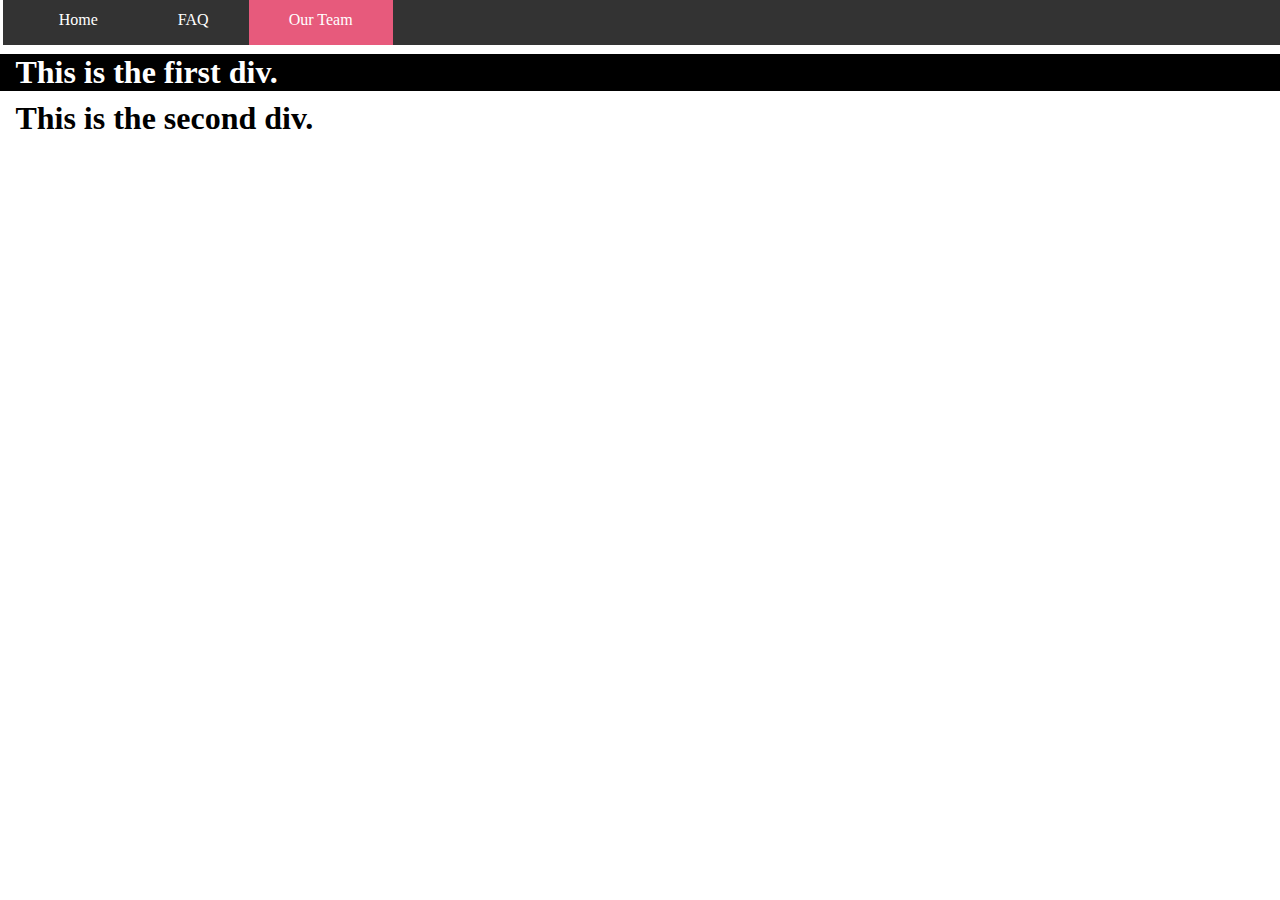
==== index.htm @ ce15e076 "Fixed the about us" ====
<!DOCTYPE html>
<html>
  <head>
    <title>SEGosaurus</title>
    <link type="text/css" rel="stylesheet" href="Resources\CSS\stylesheet.css"/>
  </head>

  <body>
    <div id="MenuBar">
      <ul>
        <li><a href="">Home</a></li>
        <li><a href="faq.html">FAQ</a></li>
        <li><a href="team.html" id="active">Our Team</a></li>
      </ul>
    </div>
    <section>
      <div id="div1">
        <h1>This is the first div.</h1>
      </div>
    </section>
      <div id="div2">
        <h1>This is the second div.</h1>
      </div>
  </body>
</html>
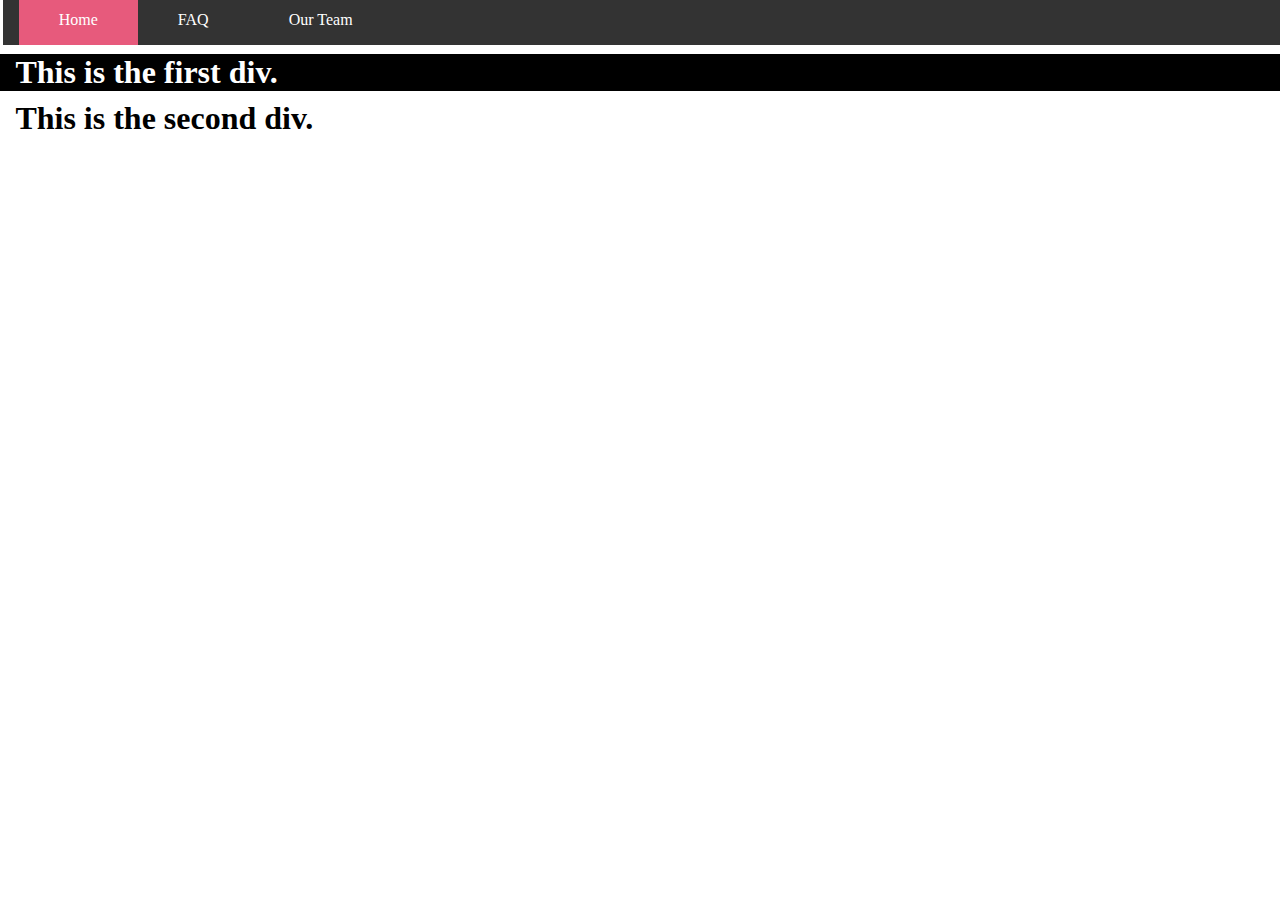
==== commit 8abd8f99: "Big changes" ====
--- a/index.htm
+++ b/index.htm
@@ -8,9 +8,9 @@
   <body>
     <div id="MenuBar">
       <ul>
-        <li><a href="">Home</a></li>
+        <li><a href="index.htm" id="active">Home</a></li>
         <li><a href="faq.html">FAQ</a></li>
-        <li><a href="team.html" id="active">Our Team</a></li>
+        <li><a href="team.html">Our Team</a></li>
       </ul>
     </div>
     <section>
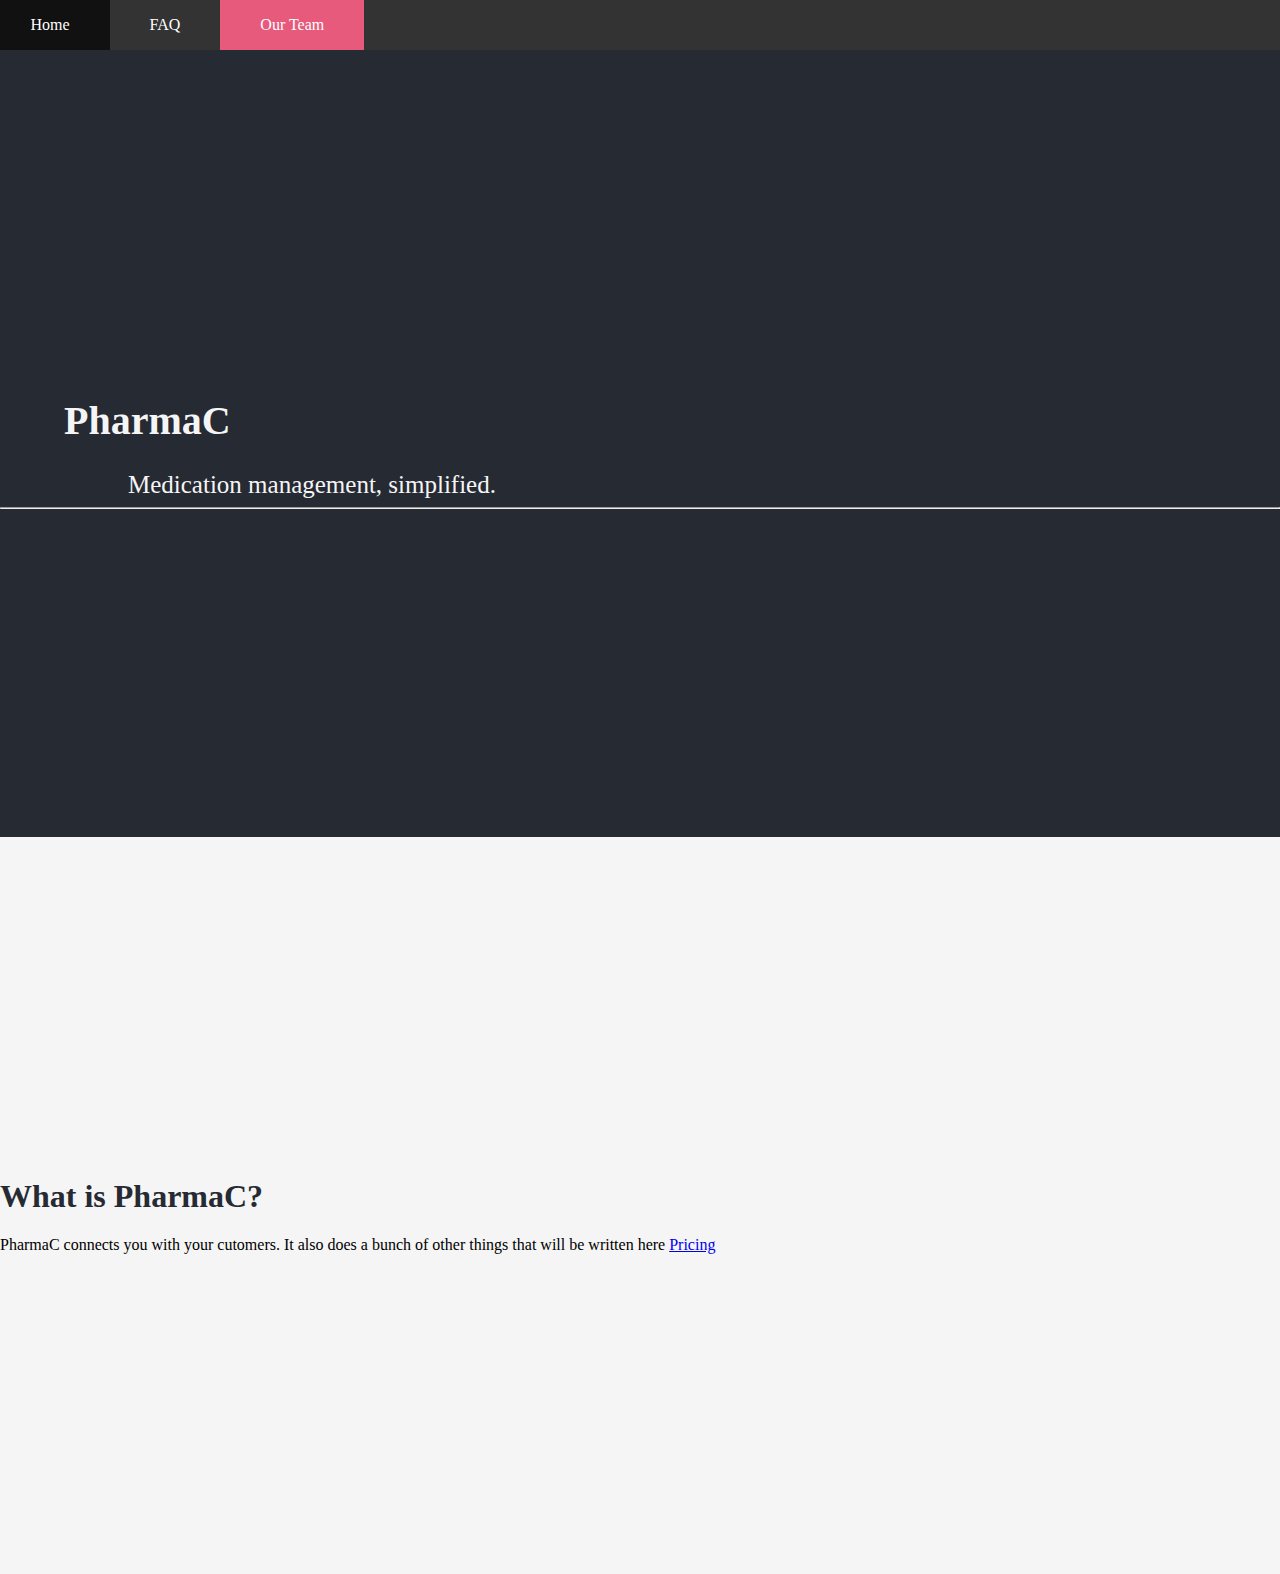
==== commit a476ff8e: "Merge branch 'master' of github.com:SEGosaurus/SEGosaurus.github.io" ====
--- a/index.htm
+++ b/index.htm
@@ -8,18 +8,23 @@
   <body>
     <div id="MenuBar">
       <ul>
-        <li><a href="index.htm" id="active">Home</a></li>
+        <li><a href="">Home</a></li>
         <li><a href="faq.html">FAQ</a></li>
-        <li><a href="team.html">Our Team</a></li>
+        <li><a href="team.html" id="active">Our Team</a></li>
       </ul>
     </div>
     <section>
       <div id="div1">
-        <h1>This is the first div.</h1>
+          
+        <h1>PharmaC</h1>
+          <p1>Medication management, simplified.</p1>
+        <hr>
       </div>
-    </section>
+        
       <div id="div2">
-        <h1>This is the second div.</h1>
-      </div>
+        <h1>What is PharmaC?</h1>
+          <p1>PharmaC connects you with your cutomers.  It also does a bunch of other things that will be written here</p1>
+          <a href="http://www.google.com">Pricing</a>
+        </div>
   </body>
 </html>
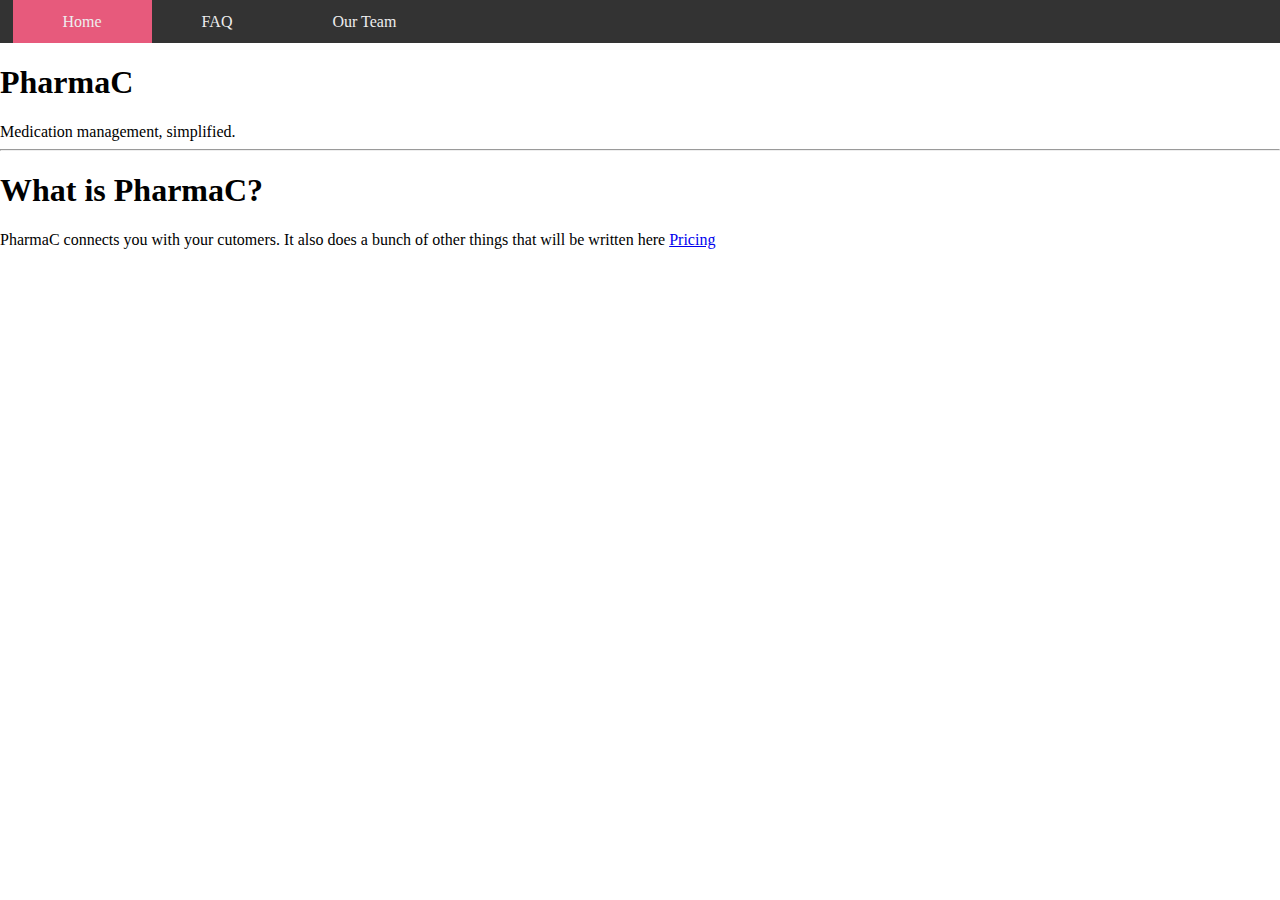
==== commit a97eda40: "Merge branch 'master' of github.com:SEGosaurus/SEGosaurus.github.io" ====
--- a/index.htm
+++ b/index.htm
@@ -6,13 +6,14 @@
   </head>
 
   <body>
-    <div id="MenuBar">
+    <header class="pc-navbar">
       <ul>
-        <li><a href="">Home</a></li>
+        <li><a href="index.htm" id="active">Home</a></li>
         <li><a href="faq.html">FAQ</a></li>
-        <li><a href="team.html" id="active">Our Team</a></li>
+        <li><a href="team.html">Our Team</a></li>
       </ul>
-    </div>
+    </header>
+    
     <section>
       <div id="div1">
           
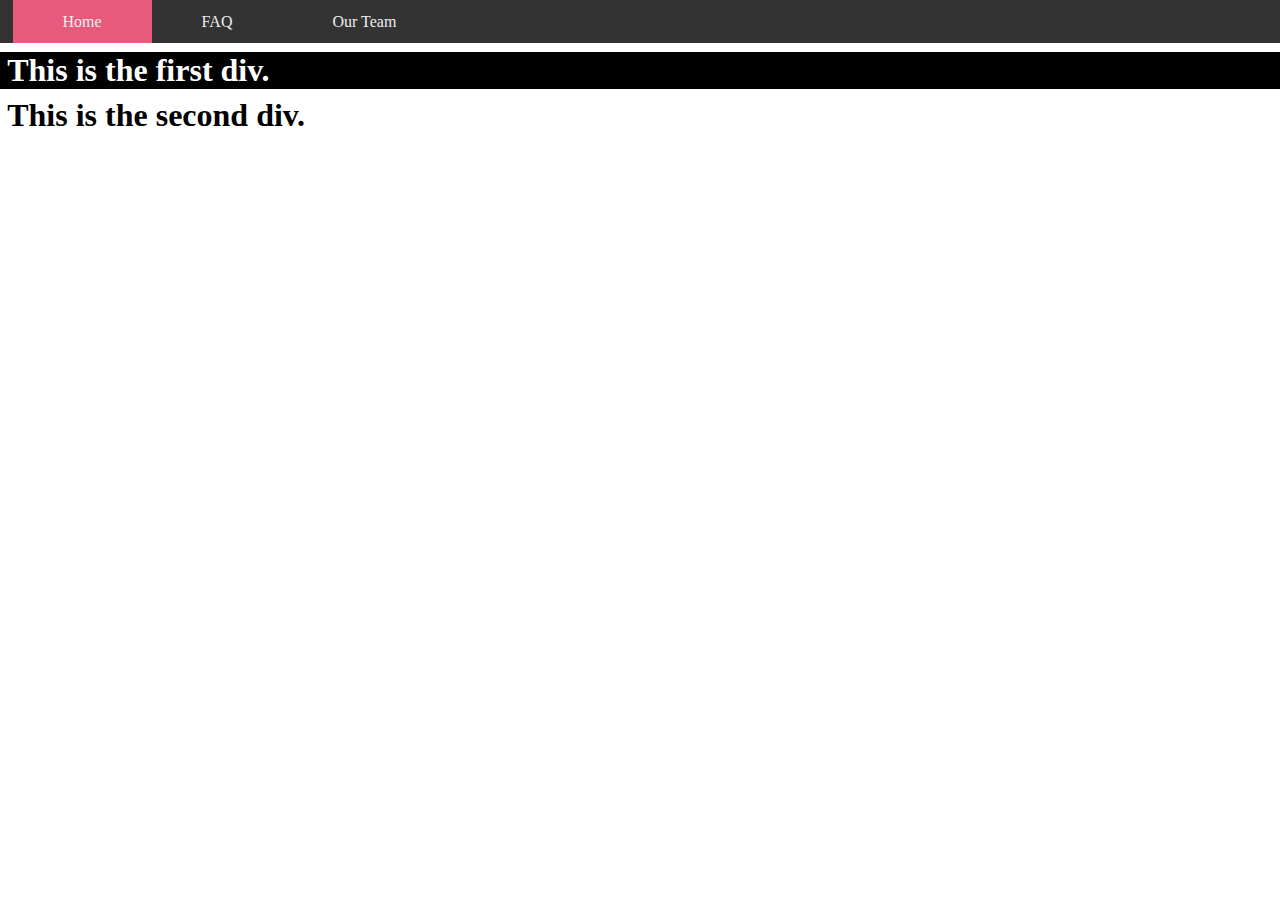
==== commit 0380d11e: "Fixed some stuff" ====
--- a/index.htm
+++ b/index.htm
@@ -16,16 +16,11 @@
     
     <section>
       <div id="div1">
-          
-        <h1>PharmaC</h1>
-          <p1>Medication management, simplified.</p1>
-        <hr>
+        <h1>This is the first div.</h1>
       </div>
-        
+    </section>
       <div id="div2">
-        <h1>What is PharmaC?</h1>
-          <p1>PharmaC connects you with your cutomers.  It also does a bunch of other things that will be written here</p1>
-          <a href="http://www.google.com">Pricing</a>
-        </div>
+        <h1>This is the second div.</h1>
+      </div>
   </body>
 </html>
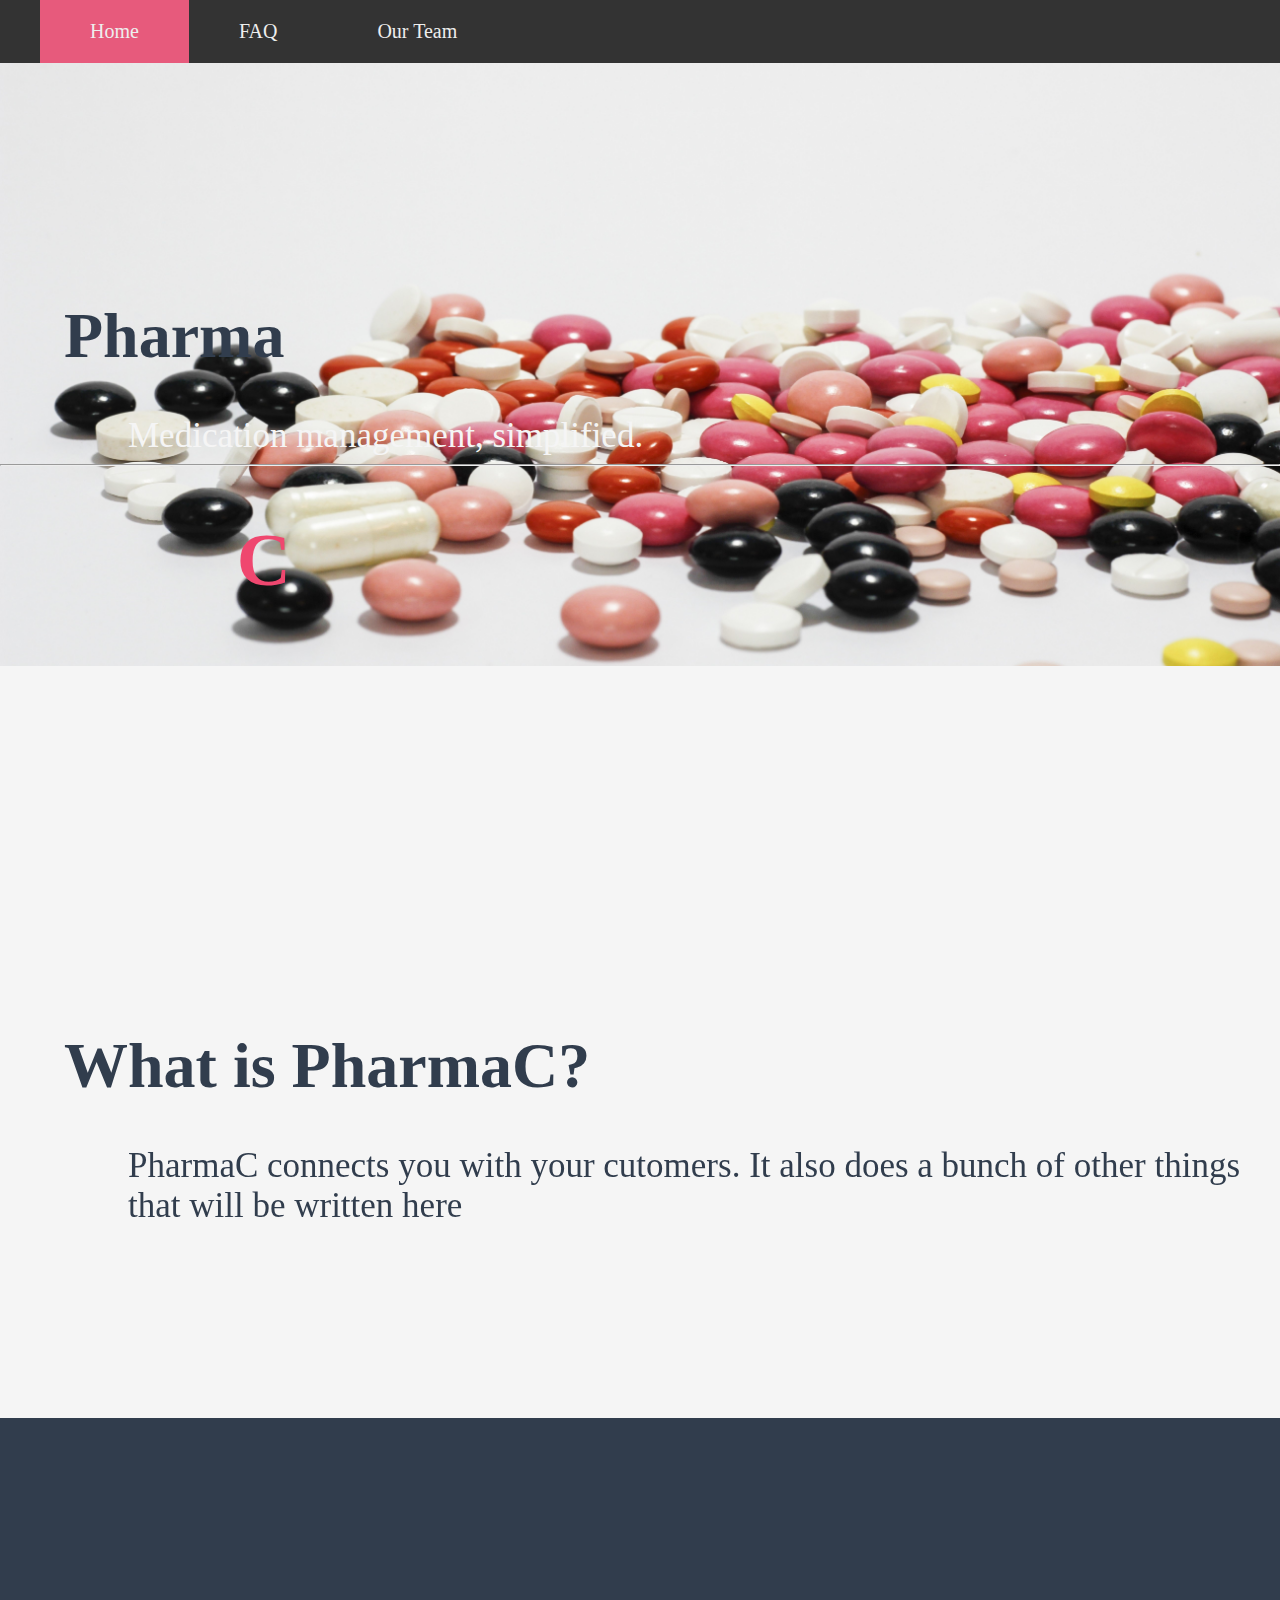
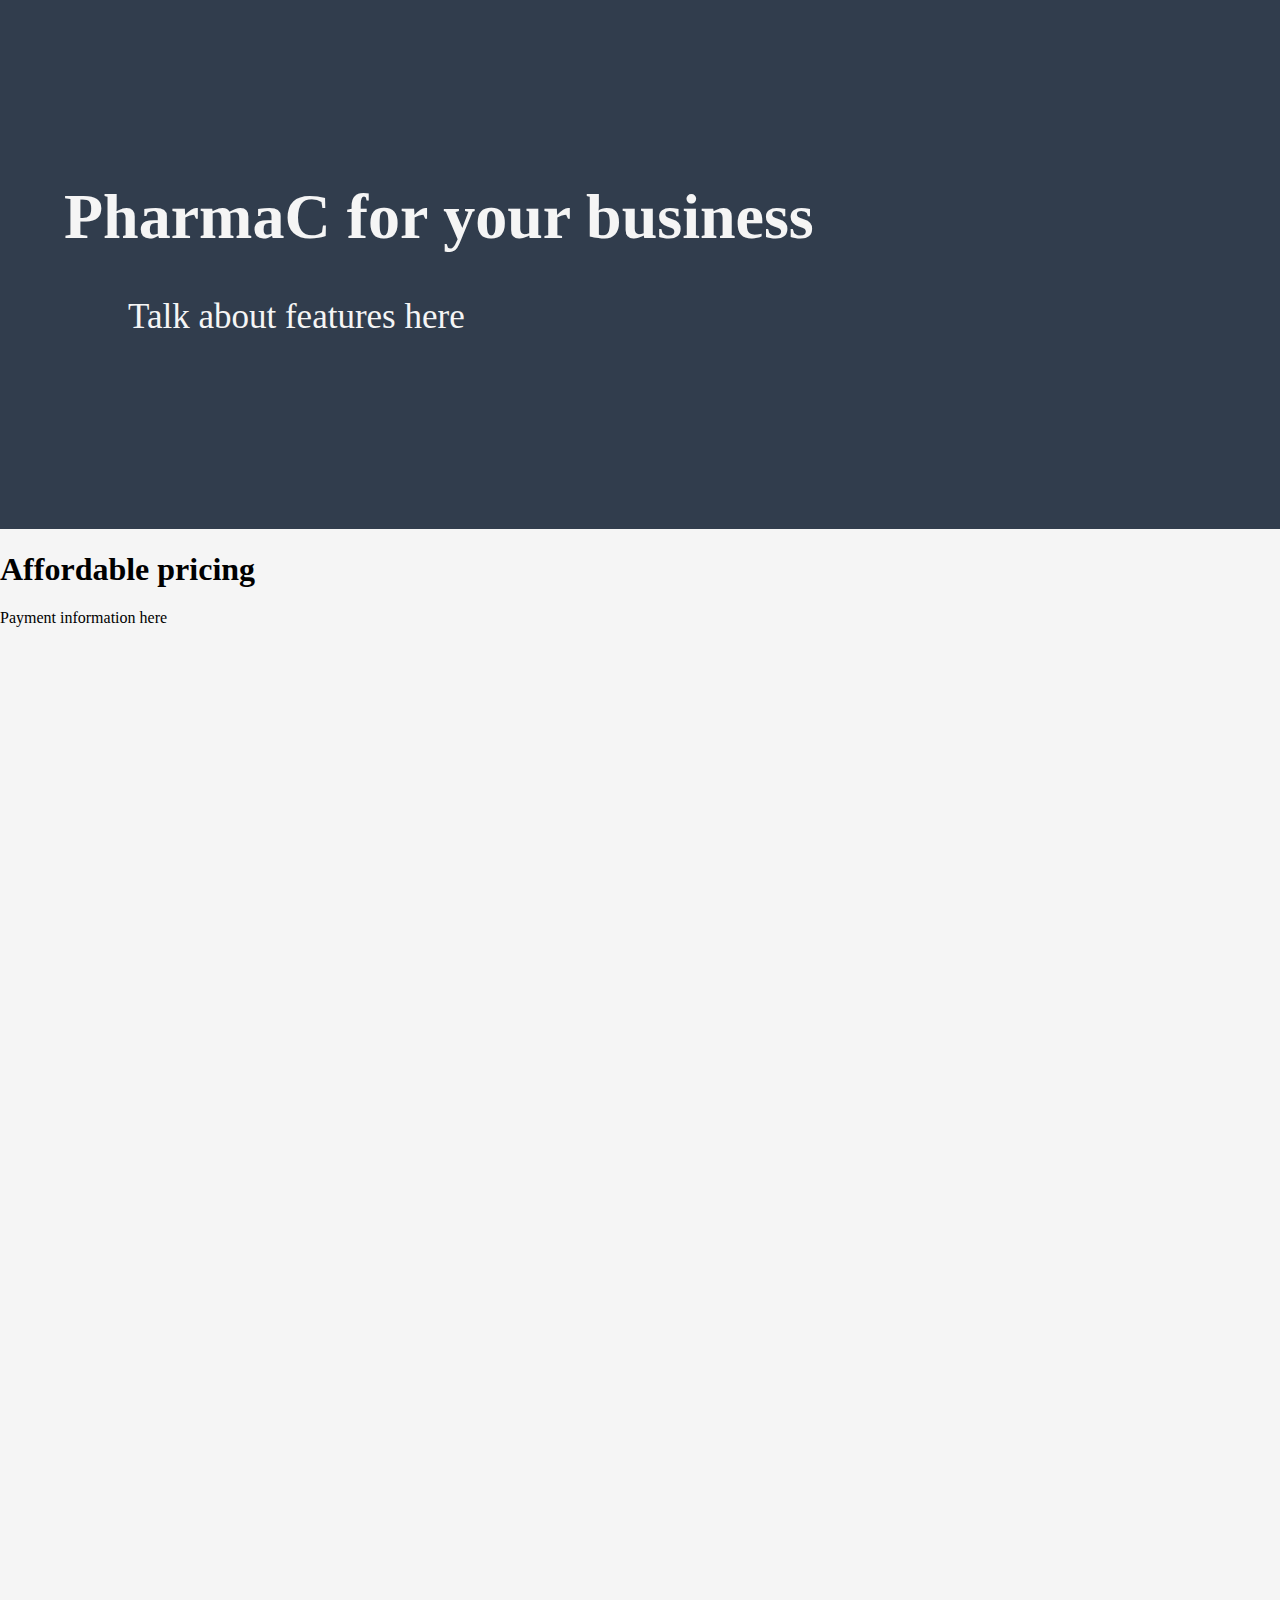
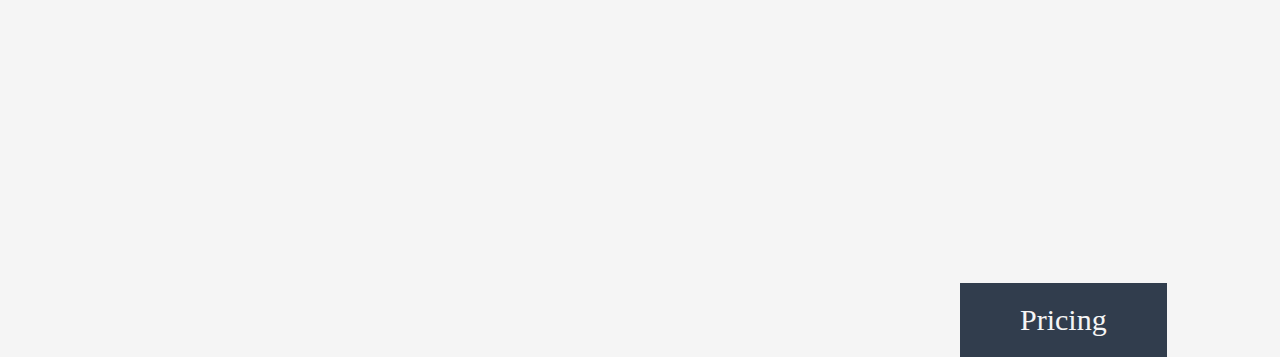
==== commit 2892424b: "added background image and coloured c to main page" ====
--- a/index.htm
+++ b/index.htm
@@ -2,7 +2,7 @@
 <html>
   <head>
     <title>SEGosaurus</title>
-    <link type="text/css" rel="stylesheet" href="Resources\CSS\stylesheet.css"/>
+    <link type="text/css" rel="stylesheet" href="stylesheet.css"/>
   </head>
 
   <body>
@@ -16,11 +16,32 @@
     
     <section>
       <div id="div1">
-        <h1>This is the first div.</h1>
+          
+        <h1>Pharma</h1>
+          <h2>C</h2>
+          <p1>Medication management, simplified.</p1>
+        <hr>
       </div>
-    </section>
+        
       <div id="div2">
-        <h1>This is the second div.</h1>
-      </div>
+        <h1>What is PharmaC?</h1>
+          <p1>PharmaC connects you with your cutomers.  It also does a bunch of other things that will be written here</p1>
+        </div>
+        
+    
+        <div id= "div3">
+            <h1>PharmaC for your business</h1>
+            <p1>Talk about features here</p1>
+            
+        </div>
+        
+        <div id= "div4">
+            <h1>Affordable pricing</h1>
+            <p1>Payment information here</p1>
+            <a href="http://www.google.com">Pricing</a>
+            
+        </div>
+        
+        
   </body>
 </html>
--- a/stylesheet.css
+++ b/stylesheet.css
@@ -0,0 +1,192 @@
+/*---------------------------
+
+    KEY STYLING
+
+---------------------------*/
+@font-face {
+    font-family: vegur;
+    src: url(Resources/CSS/arro_vegur/Vegur-Regular.otf);
+    font-weight: normal;
+}
+
+@font-face {
+    font-family: vegurBold;
+    src: url(arro_vegur/Vegur-Bold.otf);
+    font-weight: bold;
+}
+
+@font-face {
+    font-family: vegurLight;
+    src: url(Resources/CSS/arro_vegur/Vegur-Light.otf);
+    font-weight: lighter;;
+}
+
+
+/*-----------NAVBAR------------*/
+.pc-navbar ul {
+    list-style-type: none;
+    margin: 0;
+    padding-top: 20px;
+    padding-bottom:20px;
+    
+    width:100%; 
+    overflow: hidden;
+    background-color: #333333;
+    
+    position:fixed;
+}
+
+.pc-navbar li {
+    float: left;
+}
+
+.pc-navbar li a{
+    font-family: vegur;
+    font-size:1.25em;
+    color: #EEEEEE;
+    padding: 50px;
+    text-decoration: none;
+}
+
+.pc-navbar li a:hover:not(#active) {
+    background-color: #111;
+}
+
+#active {
+    background-color: #E75A7C;
+}
+/*-----------NAVBAR------------*/
+
+
+body{
+    margin: 0%;
+    background-color: whitesmoke;
+}
+    
+
+#div1{
+    margin-left:0%;
+    margin-right:0%;
+    
+    padding-bottom: 15%;
+    padding-top:20%;
+    display: block;
+    background-image: url(images/medications-cure-tablets-pharmacy-56612.jpeg);
+    background-position: bottom;
+    background-repeat: no-repeat;
+    background-size: contain;
+    background-image:
+
+}
+
+#div1 h1 {
+    font-family:vegur;
+    color: #313d4d;
+    font-weight: bold;
+    font-size: 64px;
+    padding-left:5%;
+}
+
+#div1 h2{
+    font-family:vegur;
+    color: #ef476f;
+    font-weight: bold;
+    font-size: 75px;
+    
+    display:block;
+    
+    position: absolute;
+    padding-left:18.5%;
+    padding-bottom: 10.5%;
+    
+    bottom: 100px;
+    }
+
+
+#div1 p1{
+    color:whitesmoke;
+    font-size:35px;
+    padding-left:10%;
+    font-family: vegur;
+}
+
+#div2{
+    background-color: whitesmoke;
+    color:#313d4d;
+    
+    margin-left:0%;
+    margin-right:0%;
+    
+    padding-bottom:15%;
+    padding-top: 25%;
+    
+    font-family: vegur;
+}
+
+#div2 h1{
+    font-size: 64px;
+    
+    padding-left:5%;
+}
+
+#div2 p1{
+    font-size:35px;
+    
+    position:relative;
+    display: block;
+    
+    padding-left:10%;
+}
+
+#div3{
+    margin-left:0%;
+    margin-right:0%;
+    
+    padding-bottom: 15%;
+    padding-top:25%;
+    display: block;
+    background-color: #313d4d;
+}
+
+#div3 h1{
+    font-family:vegur;
+    color: whitesmoke;
+    font-weight: bold;
+    font-size: 64px;
+    padding-left:5%;
+}
+
+#div3 p1{
+    color:whitesmoke;
+    font-size:35px;
+    padding-left:10%;
+    font-family: vegur;
+}
+
+#div4 a{
+    margin:auto;
+    
+    padding-top:20px;
+    padding-bottom:20px;
+    padding-left:60px;
+    padding-right:60px;
+    
+    
+    position:absolute;
+    left:75%;
+    top:387%;
+    
+    color:whitesmoke;
+    background-color: #313d4d;
+    
+    font-size:30px;
+    
+    
+    
+}
+
+a{
+        text-decoration: none;
+}
+
+>>>>>>> 58ede159a159fecc4c0ce9d445fb4ed43dc0380f
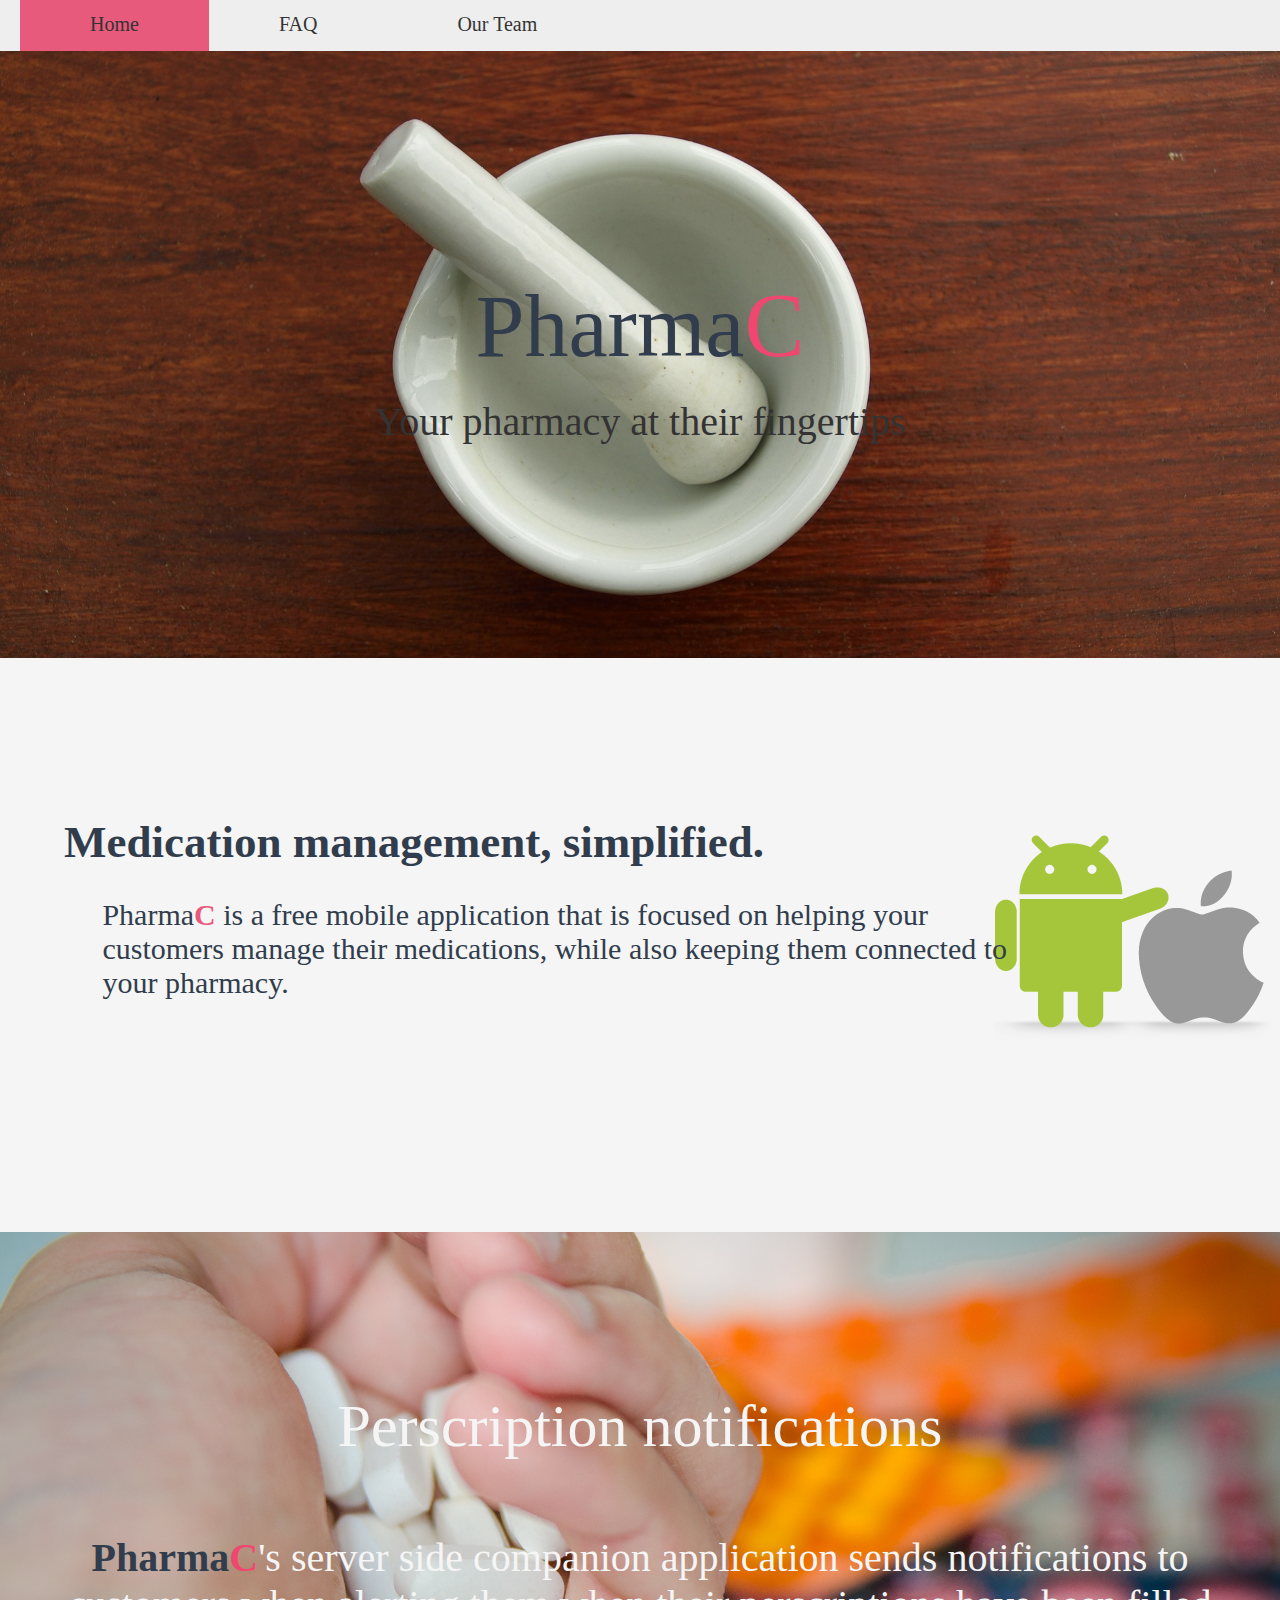
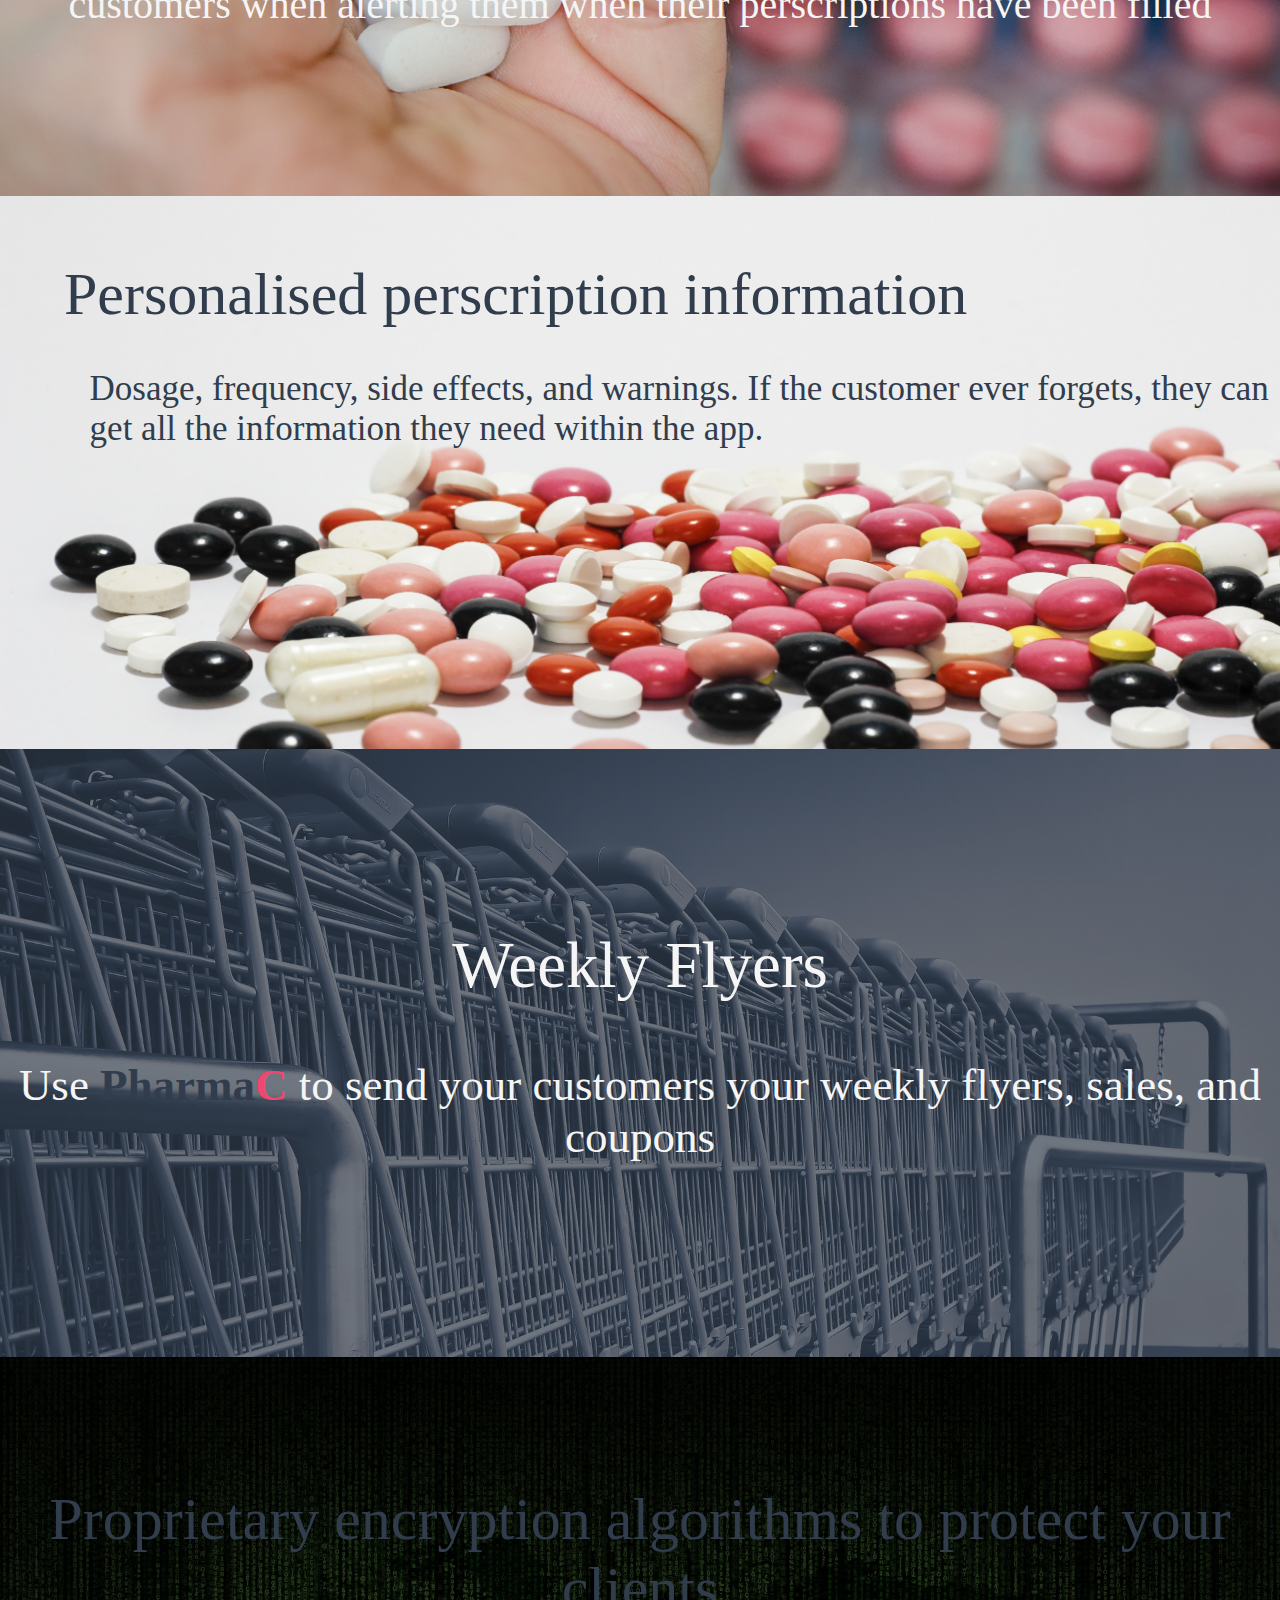
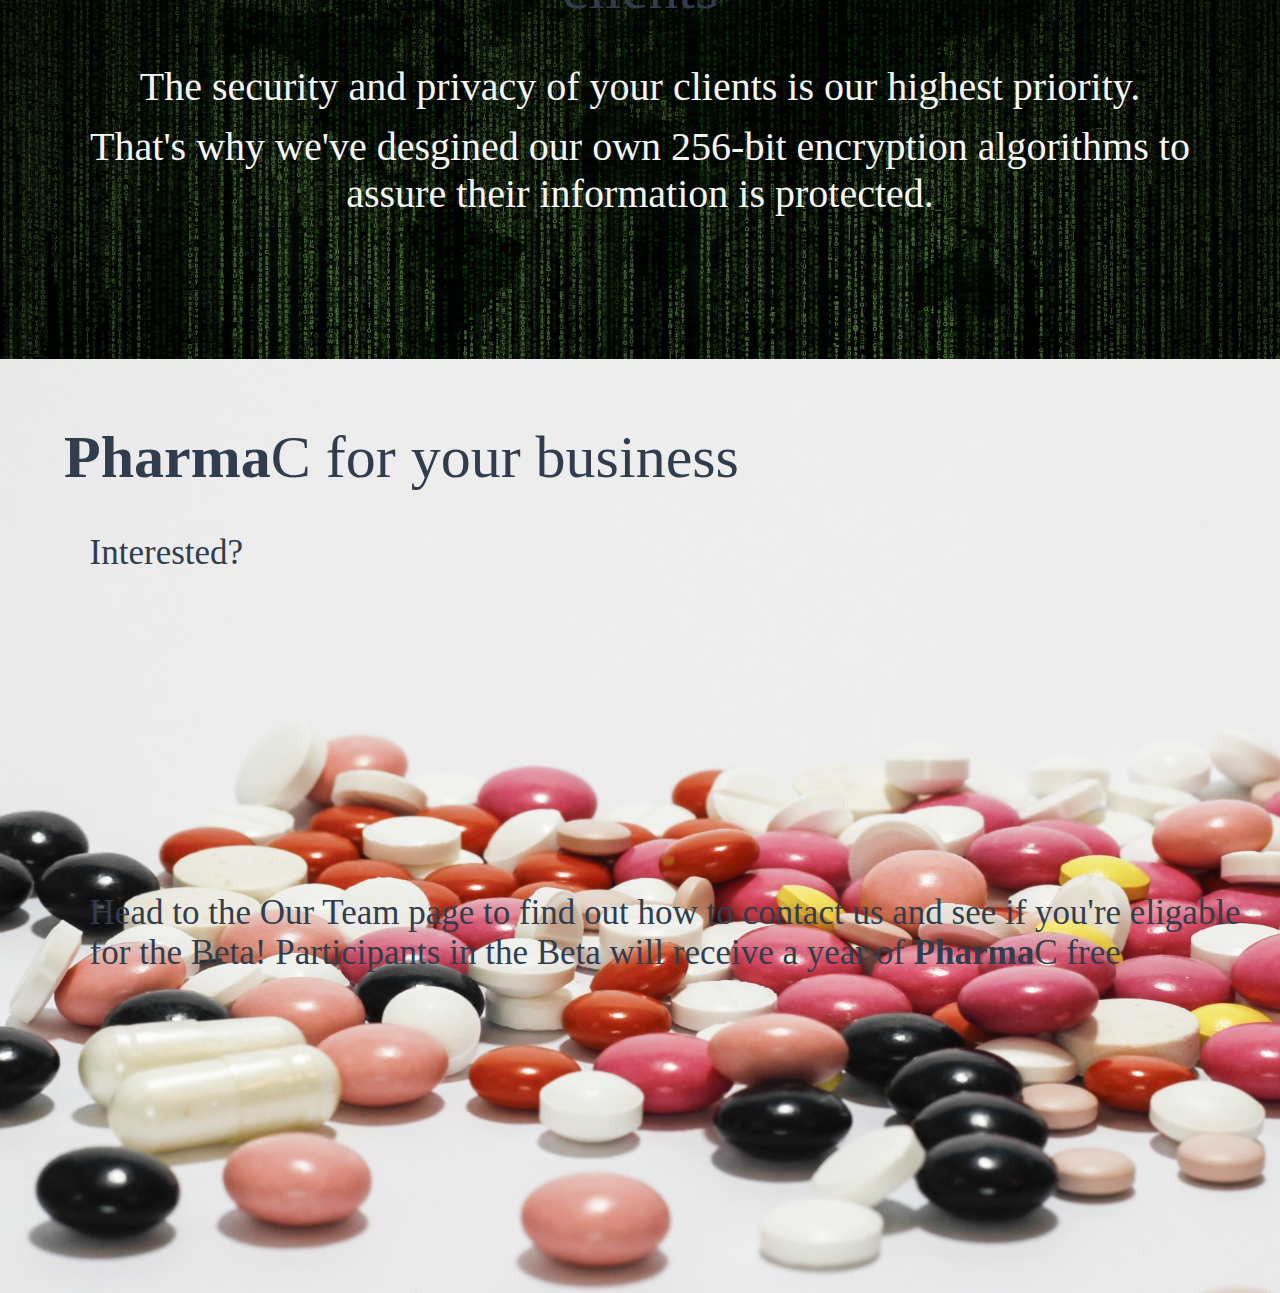
==== commit 2edb97d6: "Finished index page.  Huge overhaul." ====
--- a/index.htm
+++ b/index.htm
@@ -1,7 +1,7 @@
 <!DOCTYPE html>
 <html>
   <head>
-    <title>SEGosaurus</title>
+    <title>SEGosaurus</title><
     <link type="text/css" rel="stylesheet" href="stylesheet.css"/>
   </head>
 
@@ -17,31 +17,56 @@
     <section>
       <div id="div1">
           
-        <h1>Pharma</h1>
-          <h2>C</h2>
-          <p1>Medication management, simplified.</p1>
-        <hr>
+        <h1>Pharma<b>C</b></h1>
+          <p1>Your pharmacy at their fingertips</p1>
+
       </div>
         
       <div id="div2">
-        <h1>What is PharmaC?</h1>
-          <p1>PharmaC connects you with your cutomers.  It also does a bunch of other things that will be written here</p1>
+        <h1>Medication management, simplified.</h1>
+          <p1><b1>Pharma</b1><b2>C</b2> is a free mobile application that is focused on helping your customers manage their medications, while also keeping them connected to your pharmacy.</p1>
+          
+
         </div>
+        
+        
+    
         
     
         <div id= "div3">
-            <h1>PharmaC for your business</h1>
-            <p1>Talk about features here</p1>
+            <h1>Perscription notifications</h1>
+            
+            <p1><b1>Pharma</b1><b2>C</b2>'s server side companion application sends notifications to customers when alerting them when their perscriptions have been filled</p1>
+
             
         </div>
         
         <div id= "div4">
-            <h1>Affordable pricing</h1>
-            <p1>Payment information here</p1>
-            <a href="http://www.google.com">Pricing</a>
+            <h1>Personalised perscription information</h1>
+            <p1>Dosage, frequency, side effects, and warnings.  If the customer ever forgets, they can get all the information they need within the app.</p1>
             
         </div>
         
         
+        <div id= "div5">
+            <h1>Weekly Flyers </h1>
+            <p1>Use <b1>Pharma</b1><b2>C</b2> to send your customers your weekly flyers, sales, and coupons</p1>
+            
+        </div>                
+        
+        <div id= "div6">
+            <h1>Proprietary encryption algorithms to protect your clients</h1>
+            <p1>The security and privacy of your clients is our highest priority.</p1>
+            <p1>That's why we've desgined our own 256-bit encryption algorithms to assure their information is protected.</p1>
+            
+        </div>
+        
+        <div id= "div7">
+            <h1><b1>Pharma</b1><b2>C</b2> for your business</h1>
+            <p1>Interested?</p1>
+            <p1>Head to the Our Team page to find out how to contact us and see if you're eligable for the Beta!  Participants in the Beta will receive a year of <b1>Pharma</b1><b2>C</b2> free</p1>
+            
+        </div>
+        
   </body>
 </html>
--- a/stylesheet.css
+++ b/stylesheet.css
@@ -25,13 +25,13 @@
 /*-----------NAVBAR------------*/
 .pc-navbar ul {
     list-style-type: none;
-    margin: 0;
-    padding-top: 20px;
-    padding-bottom:20px;
+    margin: -20px;
+    padding-top: 15px;
+    padding-bottom:15px;
     
     width:100%; 
     overflow: hidden;
-    background-color: #333333;
+    background-color: #EEEEEE;
     
     position:fixed;
 }
@@ -43,13 +43,18 @@
 .pc-navbar li a{
     font-family: vegur;
     font-size:1.25em;
-    color: #EEEEEE;
-    padding: 50px;
+    color: #333333;
+    padding-top:40px;
+    padding-bottom: 40px;
+    padding-left: 70px;
+    padding-right: 70px;
     text-decoration: none;
 }
 
+
 .pc-navbar li a:hover:not(#active) {
-    background-color: #111;
+    background-color: #333333;
+    color:#EEEEEE;
 }
 
 #active {
@@ -59,134 +64,312 @@
 
 
 body{
+    margin:auto;
     margin: 0%;
     background-color: whitesmoke;
 }
     
 
 #div1{
-    margin-left:0%;
-    margin-right:0%;
-    
-    padding-bottom: 15%;
-    padding-top:20%;
-    display: block;
-    background-image: url(images/medications-cure-tablets-pharmacy-56612.jpeg);
-    background-position: bottom;
-    background-repeat: no-repeat;
-    background-size: contain;
-    background-image:
+    margin:auto;
+    
+    padding-bottom: 5%;
+    padding-top:45%;
+
+    background-image: url(images/mortar-321795_1920.jpg);
+    background-position:center;
+    background-size:cover;
 
 }
 
 #div1 h1 {
     font-family:vegur;
     color: #313d4d;
-    font-weight: bold;
-    font-size: 64px;
+    
+    font-weight: 500;
+    font-size: 88px;
+    align-content: center;
+    text-align: center;
+    
+    margin-top: -25%;
+}
+
+#div1 b{
+    font-family:vegur;
+    color: #ef476f;
+    font-weight: 500;
+    font-size: 90px;
+    }
+
+
+#div1 p1{
+    color:#333333;
+    font-size:40px;
+    font-family: vegur;
+    margin-top: -3%;
+    
+    align-content: center;
+    text-align: center;
+    display: block;
+}
+
+#div2{
+    
+    color:#313d4d;
+    
+    margin:auto;
+
+    padding-bottom:15%;
+    
+    font-family: vegur;
+    
+    background-image: url(images/androidApple.png);
+    background-size:auto;
+    background-repeat: no-repeat;
+    background-position: right;
+}
+
+#div2 h1{
+    font-size: 45px;
     padding-left:5%;
-}
-
-#div1 h2{
-    font-family:vegur;
-    color: #ef476f;
-    font-weight: bold;
-    font-size: 75px;
-    
-    display:block;
-    
-    position: absolute;
-    padding-left:18.5%;
-    padding-bottom: 10.5%;
-    
-    bottom: 100px;
-    }
-
-
-#div1 p1{
-    color:whitesmoke;
-    font-size:35px;
-    padding-left:10%;
-    font-family: vegur;
-}
-
-#div2{
-    background-color: whitesmoke;
-    color:#313d4d;
-    
-    margin-left:0%;
-    margin-right:0%;
-    
-    padding-bottom:15%;
-    padding-top: 25%;
-    
-    font-family: vegur;
-}
-
-#div2 h1{
-    font-size: 64px;
-    
-    padding-left:5%;
+    padding-top:10%;
+    
 }
 
 #div2 p1{
-    font-size:35px;
-    
-    position:relative;
+    font-size:30px;
+    font-weight:400;
+    
     display: block;
     
-    padding-left:10%;
-}
+    align-content: center;
+    text-align: left;
+    padding-left: 8%;
+    margin-right: 20%;
+
+}
+#div2 b2{
+    color:#E75A7C;
+    font-weight:bold;
+}
+
 
 #div3{
-    margin-left:0%;
-    margin-right:0%;
-    
-    padding-bottom: 15%;
-    padding-top:25%;
+   margin:auto;
+
     display: block;
-    background-color: #313d4d;
+    background-image:url(images/medications-cure-tablets-pharmacy-51004.jpeg);
+    background-size: cover;
+    background-position:center;
 }
 
 #div3 h1{
+    padding-top:12.5%;
+    padding-bottom:2.5%;
     font-family:vegur;
     color: whitesmoke;
     font-weight: bold;
-    font-size: 64px;
-    padding-left:5%;
+    font-size: 60px;
+    font-weight:500;
+    text-align: center;
+}
+
+#div3 b2{
+    
+    color: #ef476f;
+    font-weight: bold;
+}
+
+#div3 b1{
+    color:#313d4d;
+    font-weight:bold;
 }
 
 #div3 p1{
     color:whitesmoke;
-    font-size:35px;
-    padding-left:10%;
-    font-family: vegur;
-}
-
-#div4 a{
-    margin:auto;
-    
-    padding-top:20px;
-    padding-bottom:20px;
-    padding-left:60px;
-    padding-right:60px;
-    
-    
-    position:absolute;
-    left:75%;
-    top:387%;
+    font-size:40px;
+    margin-left:5%;
+    margin-right:5%;
+    font-family: vegur;
+    
+    text-align: center;
+    display: block;
+    
+    padding-bottom:15%;
+}
+
+#div4 {
+    margin-top:-5%;
+    font-family: vegur;
+    background-image: url(images/medications-cure-tablets-pharmacy-56612.jpeg);
+    background-size: cover;
+    background-position:top;
+    
+    color:#313d4d;
+    
+}
+
+#div4 h1{
+    font-size: 60px;
+    font-weight:500;
+    
+    text-align: left;
+    
+    padding-left: 5%;
+    padding-top:5%;
+    
+}
+
+#div4 p1{
+    
+    font-size: 35px;
+    padding-left: 7%;
+    
+    display:block;
+    
+    padding-bottom:25%;
+    
+}
+
+#div5 {
+    margin-top:-5%;
+    font-family: vegur;
+    background-image: linear-gradient( rgba(49,61,77,0.7), rgba(49,61,77,0.7) ), url(images/shopping-cart-1275480_1920.jpg);
+    background-size: cover;
+    background-position:top;
     
     color:whitesmoke;
-    background-color: #313d4d;
-    
-    font-size:30px;
-    
-    
-    
-}
-
-a{
-        text-decoration: none;
-}
+    
+}
+
+#div5 h1{
+    font-size: 65px;
+    font-weight:500;
+    
+    text-align: center;
+    
+    padding-top:14%;
+    padding-bottom:1%;
+    
+}
+
+#div5 p1{
+    
+    font-size: 45px;
+    
+    display:block;
+    
+    text-align: center;
+    
+    padding-bottom:17%;
+    
+}
+
+#div5 b2{
+    
+    color: #ef476f;
+    font-weight: bold;
+}
+
+#div5 b1{
+    color:#313d4d;
+    font-weight:bold;
+
+}
+
+#div6 {
+    margin-top:-5%;
+    font-family: vegur;
+    background-image: linear-gradient( rgba(0,0,0,0.9), rgba(0,0,0,0.4) ), url(images/matrix-1735640_1920.jpg);
+    background-size: cover;
+    background-position:top;
+    
+    padding-bottom:12%;
+    
+    color:whitesmoke;
+    
+}
+
+#div6 h1{
+    font-size: 60px;
+    font-weight:500;
+    
+    text-align: center;
+    
+    padding-top:10%;
+    
+    color:#313d4d
+}
+
+#div6 p1{
+    
+    font-size: 40px;
+    
+    display:block;
+    margin-left: 5%;
+    margin-right:5%;
+    
+    text-align: center;
+    
+    padding-bottom:1%;
+    
+}
+
+#div6 b2{
+    
+    color: #ef476f;
+    font-weight: bold;
+}
+
+#div6 b1{
+    color:#313d4d;
+    font-weight:bold;
+}
+
+#div7 {
+    margin-top:-5%;
+    font-family: vegur;
+    background-image: url(images/medications-cure-tablets-pharmacy-56612.jpeg);
+    background-size: cover;
+    background-position:top;
+    
+    color:#313d4d;
+    
+}
+
+#div7 h1{
+    font-size: 60px;
+    font-weight:500;
+    
+    text-align: left;
+    
+    padding-left: 5%;
+    padding-top:5%;
+    
+}
+
+#div7 p1{
+    
+    font-size: 35px;
+    padding-left: 7%;
+    
+    display:block;
+    
+    padding-bottom:25%;
+    
+}
+
+#div6 b2{
+    
+    color: #ef476f;
+    font-weight: bold;
+}
+
+#div7 b1{
+    color:#313d4d;
+    font-weight:bold;
+}
+
+
 
 >>>>>>> 58ede159a159fecc4c0ce9d445fb4ed43dc0380f
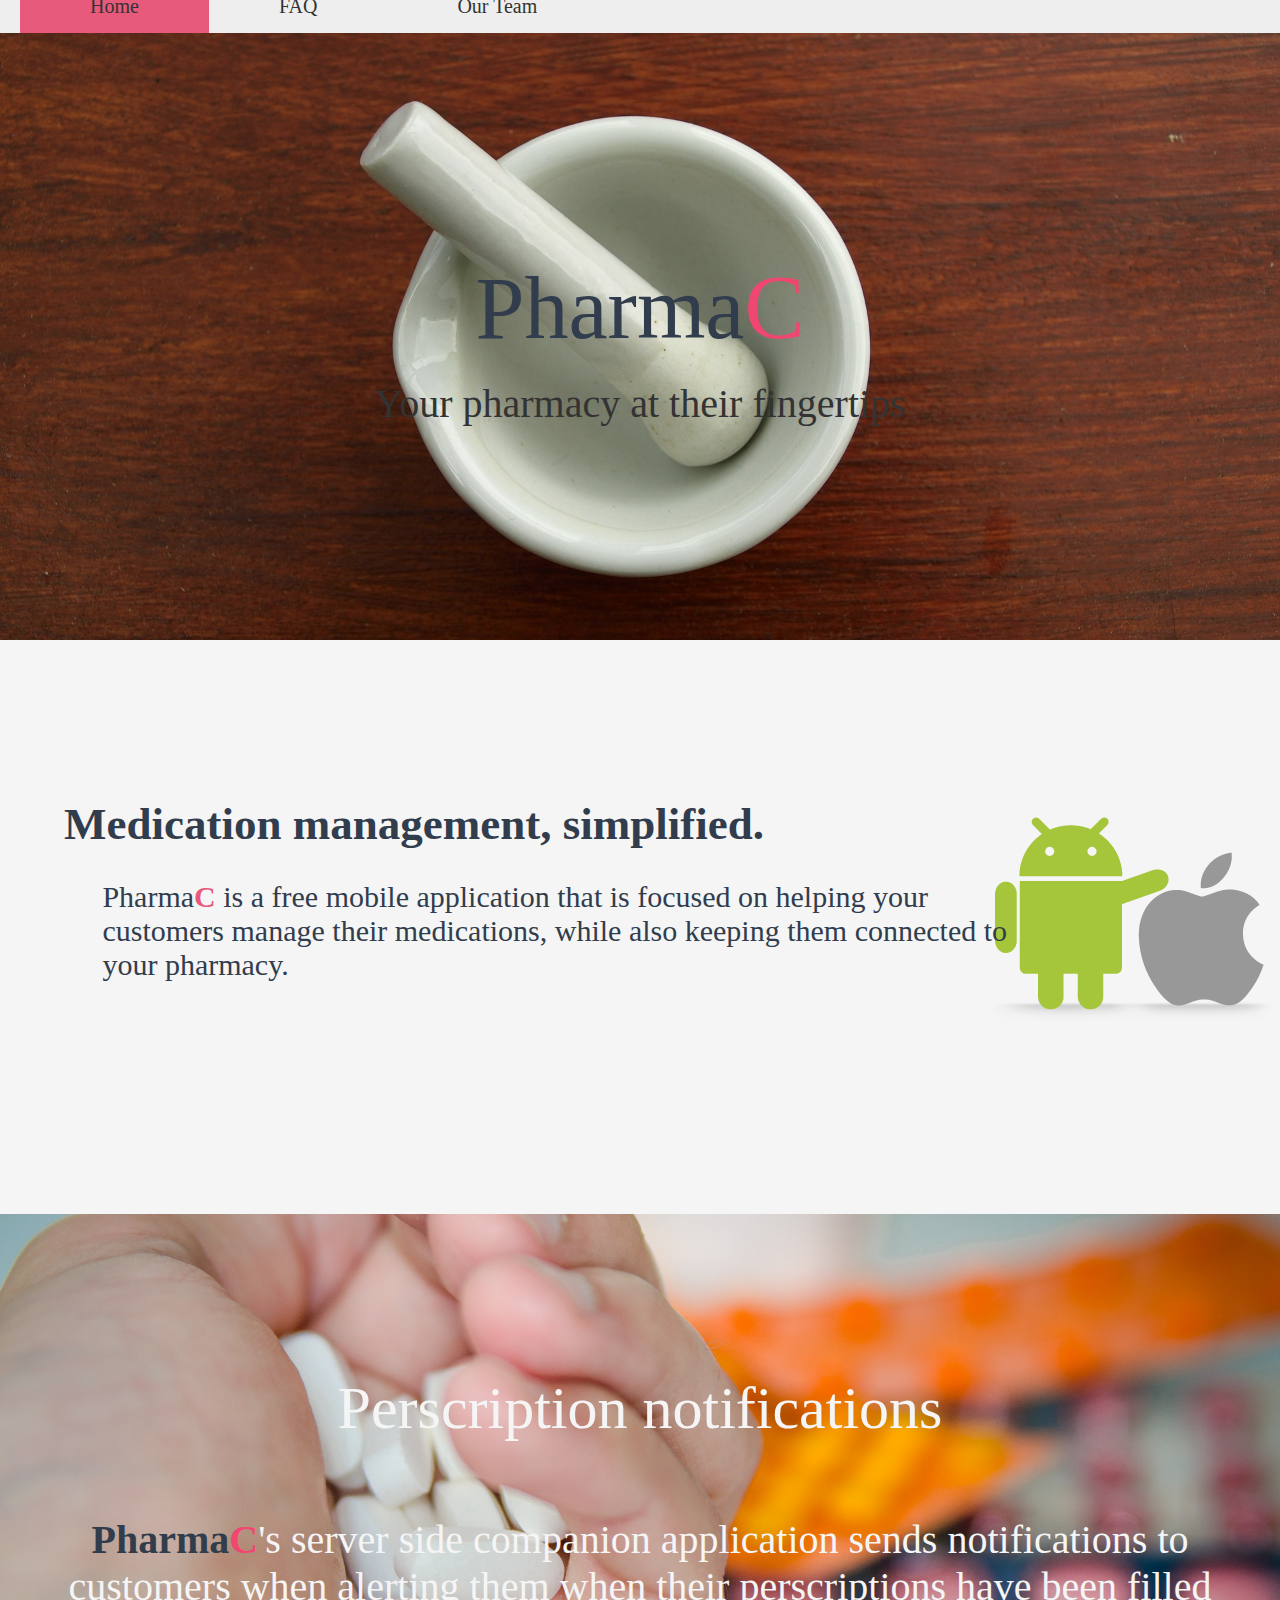
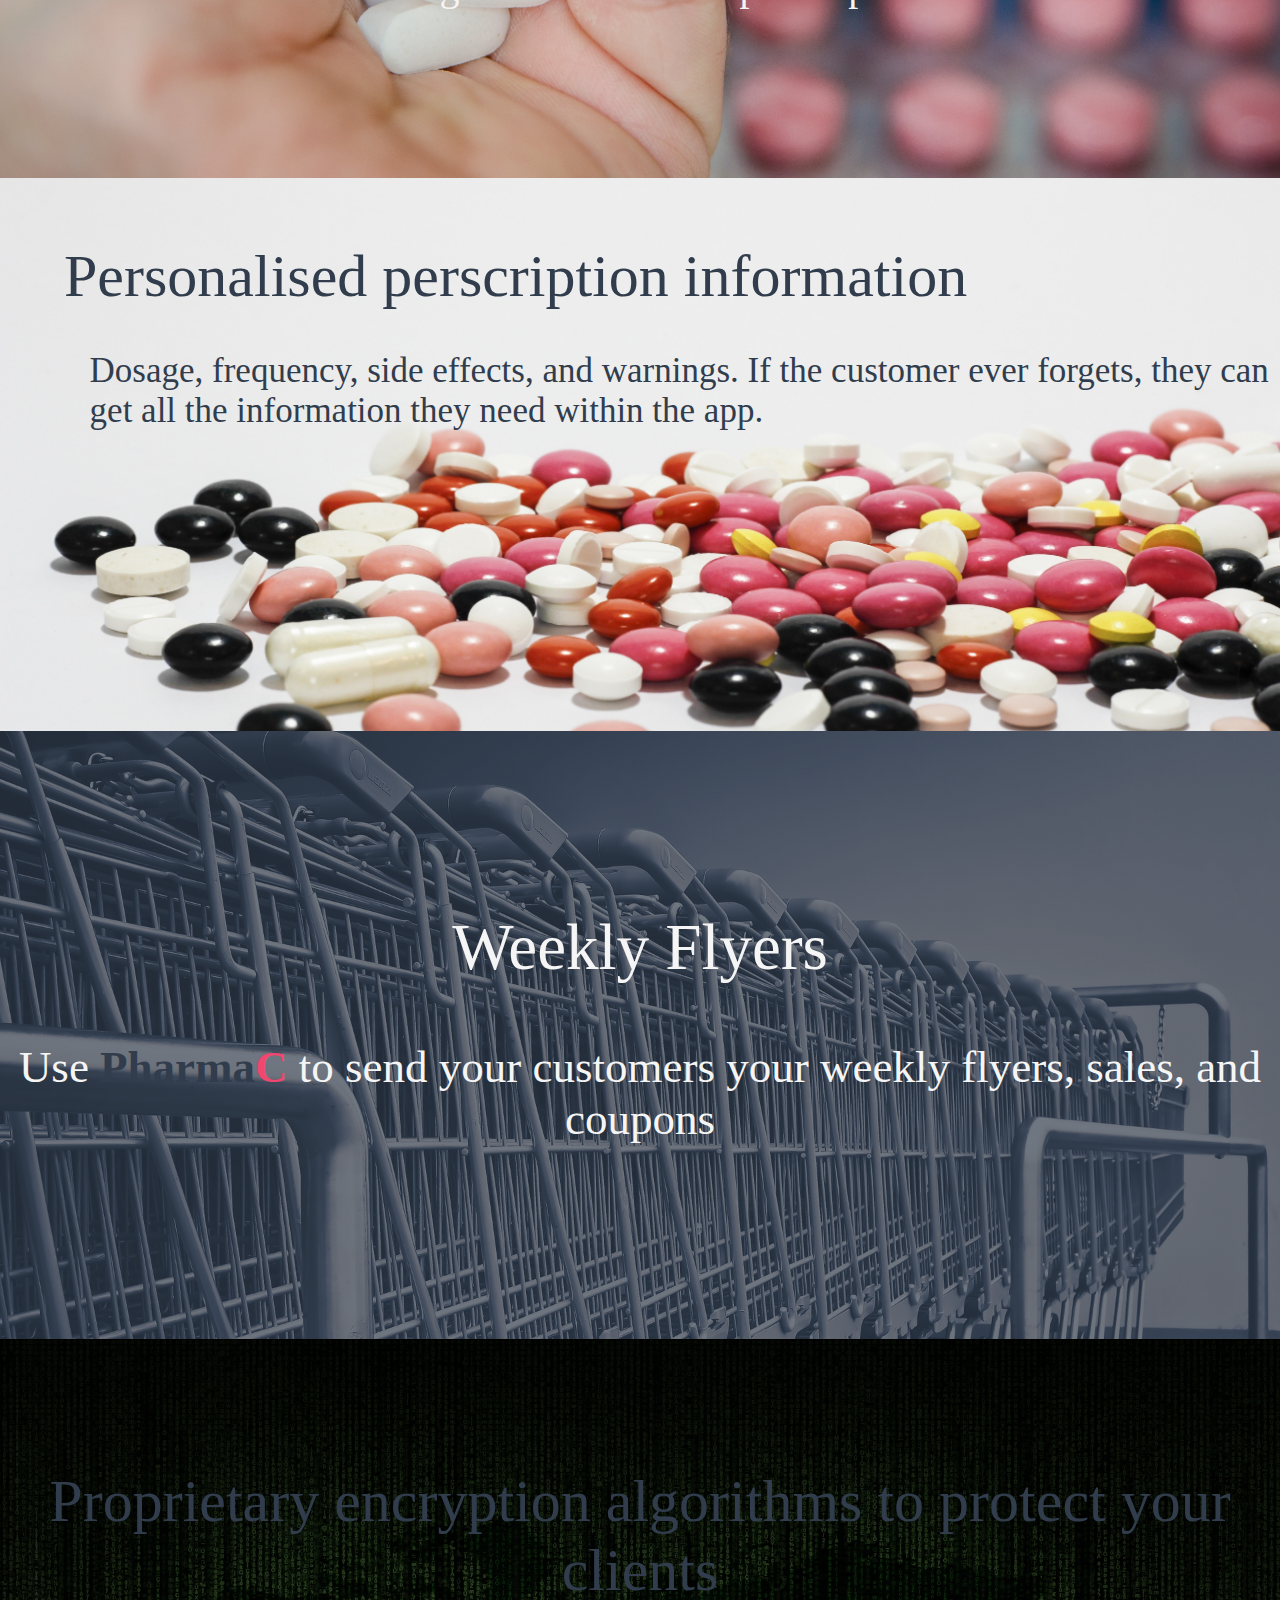
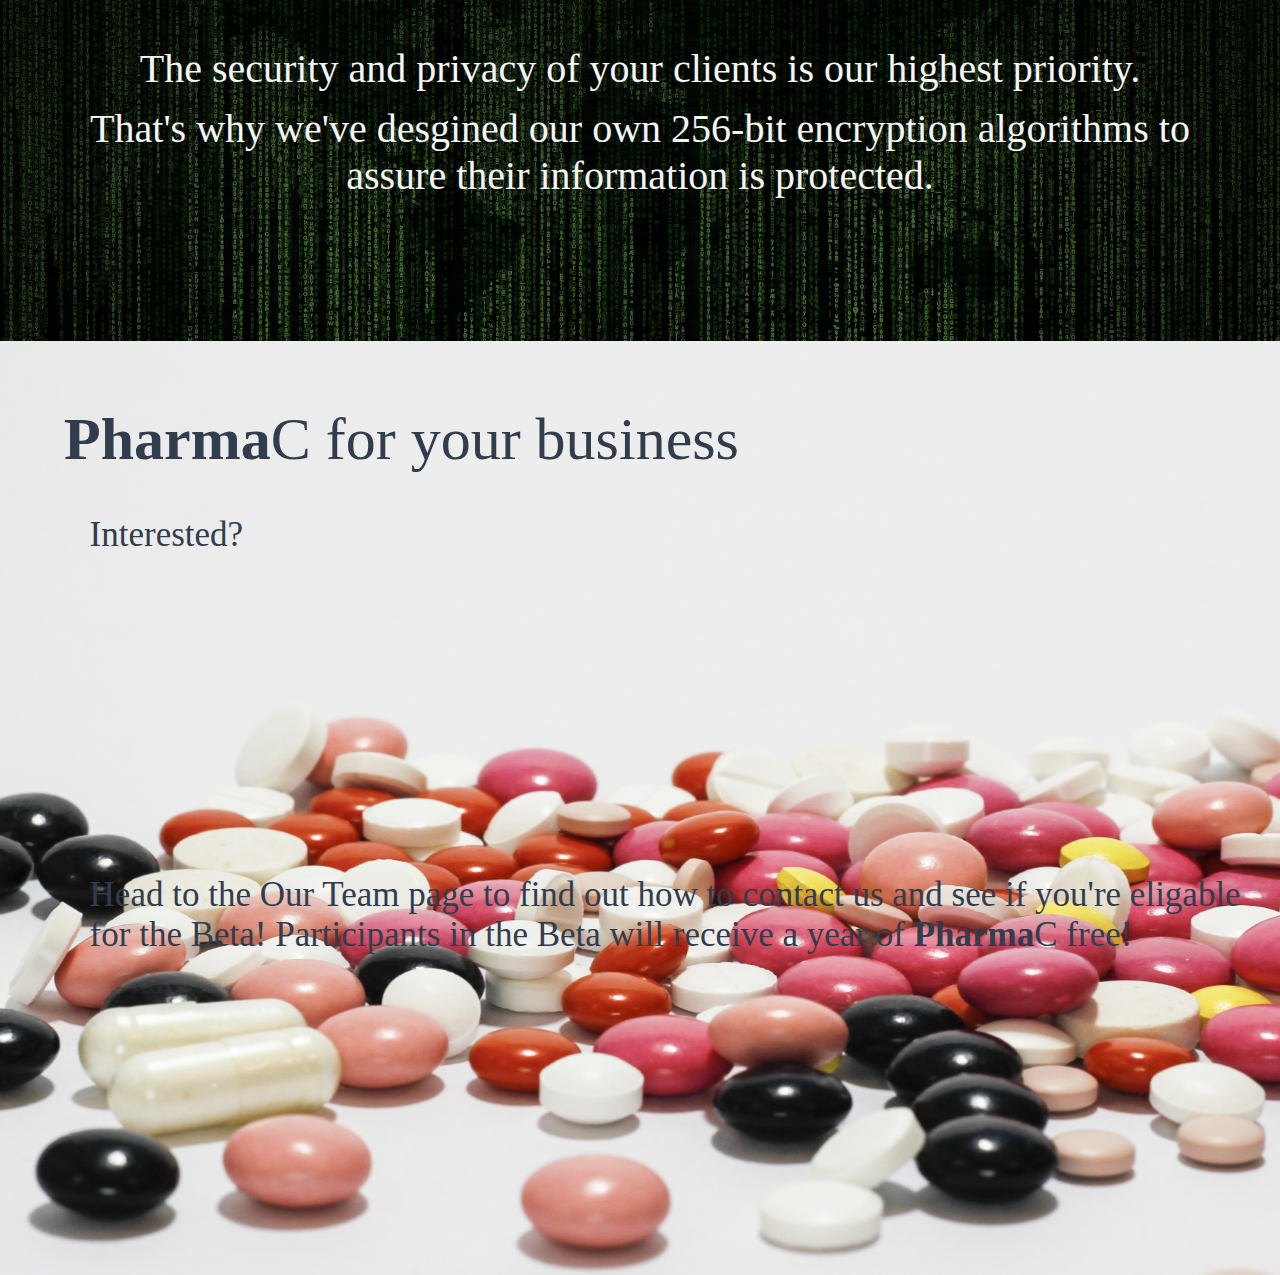
==== commit 0728f4e3: "Added icon logo for the main page" ====
--- a/index.htm
+++ b/index.htm
@@ -1,8 +1,9 @@
 <!DOCTYPE html>
 <html>
   <head>
-    <title>SEGosaurus</title><
+    <title>SEGosaurus</title>
     <link type="text/css" rel="stylesheet" href="stylesheet.css"/>
+    <link rel="shortcut icon" href="images\logo.ico"/>
   </head>
 
   <body>
@@ -64,7 +65,7 @@
         <div id= "div7">
             <h1><b1>Pharma</b1><b2>C</b2> for your business</h1>
             <p1>Interested?</p1>
-            <p1>Head to the Our Team page to find out how to contact us and see if you're eligable for the Beta!  Participants in the Beta will receive a year of <b1>Pharma</b1><b2>C</b2> free</p1>
+            <p1>Head to the Our Team page to find out how to contact us and see if you're eligable for the Beta!  Participants in the Beta will receive a year of <b1>Pharma</b1><b2>C</b2> free!</p1>
             
         </div>
         
